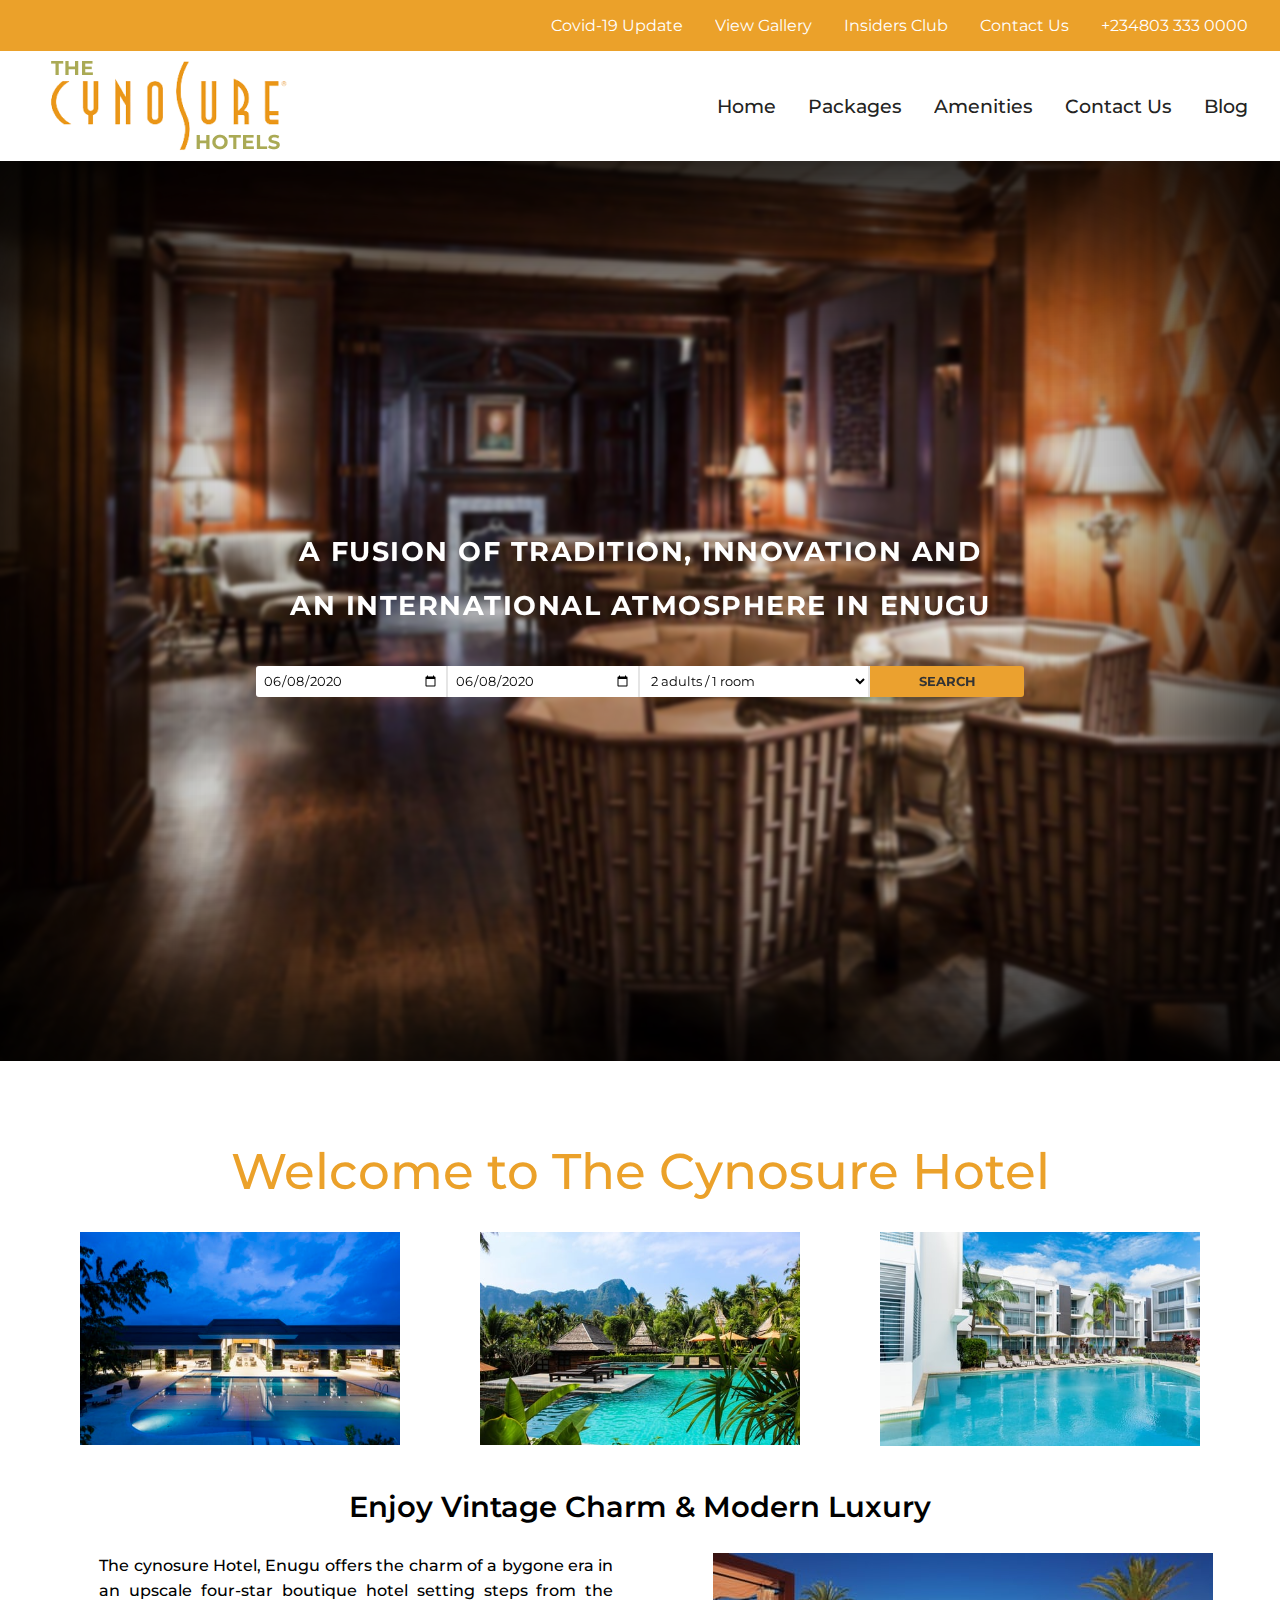
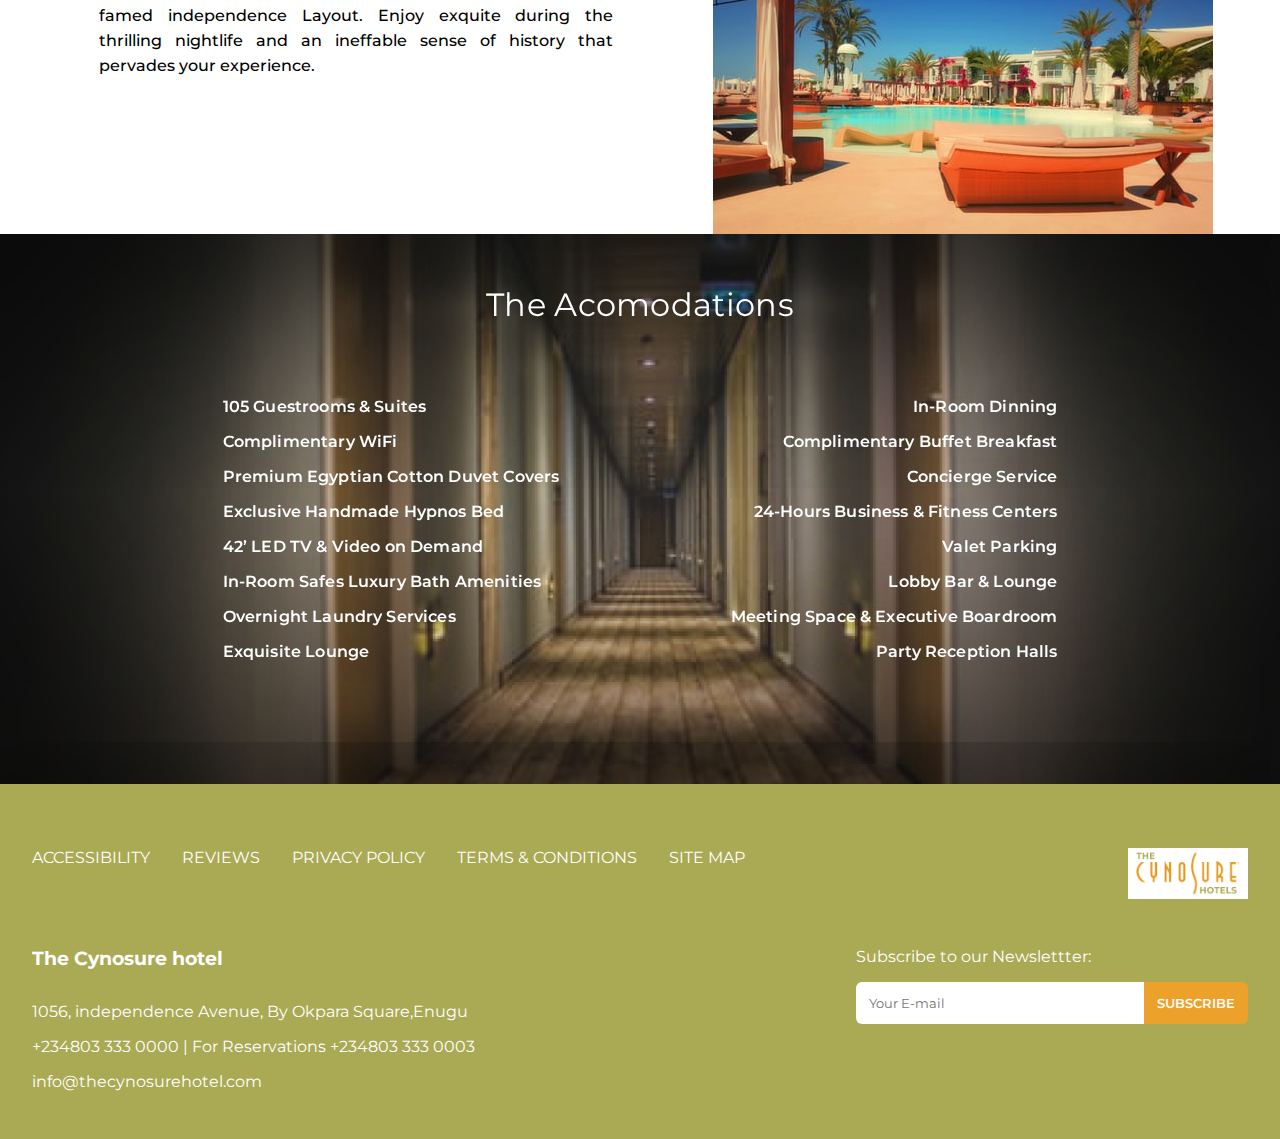
==== page-1/index.html @ d47c1657 "landing page complete" ====
<!DOCTYPE html>
<html lang="en">

<head>
  <meta charset="UTF-8">
  <meta name="viewport" content="width=device-width, initial-scale=1.0">
  <title>Cynosure Hotel</title>
  <link
    href="https://fonts.googleapis.com/css2?family=Montserrat:ital,wght@0,300;0,500;0,700;0,800;1,300;1,500;1,600;1,800&display=swap"
    rel="stylesheet">
  <link rel="stylesheet" href="https://use.fontawesome.com/releases/v5.6.3/css/all.css"
    integrity="sha384-UHRtZLI+pbxtHCWp1t77Bi1L4ZtiqrqD80Kn4Z8NTSRyMA2Fd33n5dQ8lWUE00s/" crossorigin="anonymous" />
  <link rel="stylesheet" href="css/header-footer.css">
  <link rel="stylesheet" href="css/hero.css">
  <link rel="stylesheet" href="css/welcome.css">
  <link rel="stylesheet" href="css/accomodations.css">
  <link rel="stylesheet" href="css/explore.css">
</head>

<body>
  <!-- header -->
  <header>
    <nav id="header-nav">
      <div class="container">
        <ul>
          <li>
            <a href="">Covid-19 Update</a>
          </li>
          <li>
            <a href="">View Gallery</a>
          </li>
          <li>
            <a href="">Insiders Club</a>
          </li>
          <li><a href="">Contact Us</a></li>
          <li><i class="fas fa-phone"></i> +234803 333 0000</li>
        </ul>
      </div>
    </nav>
    <nav id="main-nav">
      <div class="container">
        <img src="./img/Logo.png" alt="Company Logo" />
        <ul class="nav-menu">
          <li>
            <a href="">Home</a>
          </li>
          <li>
            <a href="">Packages</a>
          </li>
          <li>
            <a href="">Amenities</a>
          </li>
          <li><a href="">Contact Us</a></li>
          <li><a href="">Blog</a></li>
        </ul>
        <div class="burger">
          <span class="line"></span>
          <span class="line"></span>
        </div>
      </div>
    </nav>
  </header>
  <!-- hero section by @walebant -->
  <section class="hero">
    <div class="content">
      <h1>A FUSION OF TRADITION, INNOVATION AND AN INTERNATIONAL ATMOSPHERE IN ENUGU</h1>

      <form class="form">
        <input type="date" class="input date-picker from" value="2020-06-08">
        <input type="date" class="input date-picker to" value="2020-06-08">
        <select name="room" id="" class="input room-picker">
          <option value="2 adults/1room">2 adults / 1 room</option>
          <option value="2 adults/1room">3 adults/ 1 room</option>
          <option value="2 adults/1room">1 adult / 1 room</option>
        </select>
        <button type="submit" class="input submit">SEARCH</button>
      </form>
    </div>
  </section>

  <!-- welcome section by @habeeb.htm -->
  <section class="welcome-section">
    <h2>Welcome to The Cynosure Hotel</h2>
    <div class="flex-1">
      <div class="pic-div">
        <img class="pic-image" src="img/one.jpg" alt="">
        <img class="pic-image" src="img/two.jpg" alt="">
        <img class="pic-image" src="img/three.jpg" alt="">
      </div>
    </div>

    <h3 class="heading-tertiary">Enjoy Vintage Charm & Modern Luxury</h3>
    <div class="flex-2">
      <p class="first-p">The cynosure Hotel, Enugu offers the charm of a bygone era in an upscale four-star boutique
        hotel setting steps from the famed independence Layout. Enjoy exquite during the thrilling nightlife and an
        ineffable sense of history that pervades your experience.</p>

      <img class="flex-2-image" src="img/four.jpg" alt="">
    </div>
  </section>


  <!-- accomodation section by @george-->
  <section class="accns-header">
    <!--add your heading here-->
    <h2 class="accns-heading">the acomodations</h2>

    <div class="accns-grid">
      <div class="accns-left">
        <!--add your left side items here-->
        <p>105 Guestrooms & Suites </p>
        <p>Complimentary WiFi</p>
        <p>Premium Egyptian Cotton Duvet Covers</p>
        <p>Exclusive Handmade Hypnos Bed</p>
        <p>42’ LED TV & Video on Demand</p>
        <p>In-Room Safes Luxury Bath Amenities</p>
        <p>Overnight Laundry Services</p>
        <p>Exquisite Lounge</p>
      </div>
      <div class="accns-right">
        <!--add your right side items here-->
        <p>In-Room Dinning</p>
        <p>Complimentary Buffet Breakfast</p>
        <p>Concierge Service</p>
        <p>24-Hours Business & Fitness Centers</p>
        <p>Valet Parking</p>
        <p>Lobby Bar & Lounge</p>
        <p>Meeting Space & Executive Boardroom</p>
        <p>Party Reception Halls</p>
      </div>
    </div>

  </section>

  <!-- explore section by @lucid -->
  <!-- <section>
    <div class="container">
      <div class="gallery">
        <img class="photo1" src="./img/1.png">
        <img class="photo2" src="./img/photo-1566073771259-6a8506099945 1.png">
        <img class="photo3" src="./img/photo-1571896349842-33c89424de2d 13.png">
        <img class="photo4" src="./img/photo-1525683879097-8babce1c602a 1.png">

      </div>
      <div class="text">
        <div class="explore">Explore the Cynosure</div>
        <p class="preview">Preview your stay at our boutique hotel in the heart of the Coal City. Feel the welcoming
          ambiance
          of The Cynosure. We've kept both leisure and corporate travelers in mind. Our luxurious rooms and suites
          reflect
          our
          charming history and modern sensibilities.</p>

      </div>
    </div>

    <div class="column-galery">
      <div class="img-container">
        <p class="intro">Romantic Getaway Package</p>
        <p class="enjoy">Enjoy the coal city with your special someone</p>
        <button>READ MORE</button>
      </div>
      <div class="img-container">
        <p class="intro">Romantic Getaway Package</p>
        <p class="enjoy">Enjoy the coal city with your special someone</p>
        <button>READ MORE</button>
      </div>
    </div>

    <img class="rom" src="./img/ 2.png ">
    <img class="exe" src="./img/executive 1.png ">
    <span class="exec">Executive Advantage Package</span>
    <span class="get">Get down to business in Enugu with our Executive advantage package</span>
    <span class="take">Take to the road package</span>
    <img class="limo" src="./img/limo 1.png ">
    <span class="travel">It's all about Family travel at the Cynosure Hotel</span>
    <img class="rect9" src="./img/ 9.png ">
    <div class="rm1">READ MORE</div>
    <img class="arrowd1" src="./img/icons8-expand-arrow-50 9.png ">
    <img class="rect53" src="./img/ 53.png ">
    <div class="rm2">READ MORE</div>
    <img class="arrowd2" src="./img/icons8-expand-arrow-50 12.png ">
    <img class="rect54" src="./img/ 54.png ">
    <div class="rm3">READ MORE</div>
    <img class="arrowd3" src="./img/icons8-expand-arrow-50 13.png ">
  </section> -->

  <!-- footer -->
  <footer id="footer-main">
    <div class="container">
      <div class="footer-nav">
        <ul>
          <li><a href="">Accessibility</a></li>
          <li><a href="">Reviews</a></li>
          <li><a href="">Privacy Policy</a></li>
          <li><a href="">Terms & Conditions</a></li>
          <li><a href="">Site Map</a></li>
        </ul>
        <img src="./img/Logo.png" alt="Company Logo" />
      </div>
      <div class="footer-details">
        <div class="footer-info">
          <h3>The Cynosure hotel</h3>
          <p><i class="fas fa-map-marker-alt"></i> 1056, independence Avenue, By Okpara Square,Enugu</p>
          <p><i class="fas fa-phone"></i> +234803 333 0000 | For Reservations +234803 333 0003</p>
          <i class="far fa-envelope"></i> info@thecynosurehotel.com</p>
        </div>
        <div class="footer-sub">
          <p>Subscribe to our Newslettter:</p>
          <form action="" id="footer-form">
            <input type="email" placeholder="Your E-mail" />
            <input id="submit" type="submit" value="SUBSCRIBE" />
          </form>
        </div>
      </div>
    </div>
  </footer>
  <script src="./script/navbar.js"></script>
</body>

</html>
---- page-1/css/header-footer.css ----
:root {
  --primary-color: #eba12a;
  --footer-bg: #aaaa55;
  --nav-link-color: #232322;
}

/* Reset */
* {
  padding: 0;
  margin: 0;
  box-sizing: border-box;
}

/* Utilities  */
.container {
  max-width: 1500px;
  padding: 0 2rem;
  margin: auto;
  overflow: hidden;
}

a {
  text-decoration: none;
  color: #fff;
}

li {
  list-style: none;
}

/* header nav */
#header-nav {
  background: var(--primary-color);
}

#header-nav ul {
  display: flex;
  padding: 1rem 0;
  justify-content: flex-end;
}

#header-nav a {
  color: white;
}

#header-nav li {
  color: white;
  margin-left: 2rem;
}

/* main nav */
#main-nav {
  margin-bottom: var(--primary-color);
}

#main-nav > div {
  display: flex;
  justify-content: space-between;
  align-items: center;
}

#main-nav ul {
  display: flex;
}

#main-nav li {
  margin-left: 2rem;
}

#main-nav a {
  color: var(--nav-link-color);
  font-weight: 500;
  font-size: 1.2rem;
  line-height: 1.5rem;
}
/*  */
#footer-form input {
  padding: 0.8rem;
  border-radius: 6px;
  border: none;
}

#footer-form input::placeholder {
  font-family: "Montserrat", sans-serif;
}

#footer-form #submit {
  background: var(--primary-color);
  color: #fff;
  font-weight: 600;
  cursor: pointer;
}

.line {
  width: 473px;
  height: 2px;
  background: var(--primary-color);
}

/*  */
/* Footer */
#footer-main {
  background: var(--footer-bg);
  color: #fff;
  padding: 2rem 0;
}

.footer-info h3 {
  padding-bottom: 2rem;
}

#footer-main h2,
#footer-main p {
  padding-bottom: 1rem;
}

#footer-main .footer-sub input[type="email"] {
  width: 300px;
}

#footer-main .footer-sub input[type="submit"] {
  margin-left: -1rem;
  border-radius: 0 6px 6px 0;
}

#footer-main .footer-nav {
  margin: 2rem 0;
  display: flex;
  justify-content: space-between;
  margin-bottom: 3rem;
  flex-wrap: wrap;
}

#footer-main .footer-nav ul {
  display: flex;
  text-transform: uppercase;
  flex-wrap: wrap;
  margin-bottom: 1rem;
  justify-content: space-evenly;
}

#footer-main .footer-nav ul li {
  padding-right: 2rem;
  padding-bottom: 1rem;
}

#footer-main .footer-nav img {
  background: #fff;
  width: 120px;
}

#footer-main .footer-details {
  display: flex;
  justify-content: space-between;
  flex-wrap: wrap;
}

/* BURGER MENU FOR SMALLER DEVICE */
.burger {
  cursor: pointer;
  display: none;
  z-index: 1;
}

.burger .line:first-child {
  width: 12px;
}

.burger .line {
  display: block;
  background: var(--primary-color);
  height: 2px;
  width: 25px;
  margin: 12px;
  transition: all 0.5s ease-in-out;
}

/* media query */

@media screen and (max-width: 850px) {
  .burger {
    display: block;
    z-index: 3000;
  }

  .nav-menu {
    width: 100vw;
    flex-flow: column nowrap;
    justify-content: center;
    align-items: center;
    position: absolute;
    top: 0;
    right: 0px;
    left: 0px;
    height: 100vh;
    transform: translateY(-100%);
    transition: transform 1s 0s ease-in-out;
    z-index: 2000;
  }

  .nav-menu li {
    margin: 20px;
    opacity: 0;
  }

  .nav-active {
    background: white;

    transform: translateY(0%);
  }

  @keyframes navLinkFade {
    from {
      opacity: 0;
      transform: translateX(50px);
    }
    to {
      opacity: 1;
      transform: translateX(0px);
    }
  }

  .toggle .line:first-child {
    width: 24px;
    transform: rotate(-45deg) translate(-5px, 6px);
  }

  .toggle .line:last-child {
    transform: rotate(45deg) translate(-5px, -6px);
  }
}

/* FOR LARGE TABLET  */
@media screen and (max-width: 1050px) {
  #facility-main {
    min-height: 88.5vh;
  }
}

/* FOR SMALL TABLET  */
@media screen and (max-width: 800px) {
  #header-nav li {
    margin-left: 1rem;
  }

  #facility-main {
    min-height: 84.3vh;
  }

  #overview h2 {
    font-size: 2rem;
  }

  .box {
    width: 30px;
    height: 20px;
    margin: 0 2rem;
  }
}

/* FOR MOBILE PHONES */
@media screen and (max-width: 600px) {
  .underline {
    margin-bottom: 3rem;
  }

  .box {
    height: 10px;
    margin: 0 1rem;
  }

  /* header */

  /* header nav */
  #header-nav {
    display: none;
  }

  /* main nav */
  #main-nav {
    padding: 1rem 0;
  }

  #main-nav img {
    width: 100px;
  }

  #main-nav ul {
    display: flex;
  }

  #main-nav li {
    margin-left: 2rem;
  }

  #main-nav a {
    color: var(--nav-link-color);
    font-weight: 500;
    font-size: 1.2rem;
    line-height: 1.5rem;
  }

  /* Main */
  #facility-main {
    min-height: 92vh;
  }

  #facility-main h2 {
    font-size: 2rem;
    line-height: 3rem;
  }

  #facility-main h2 > span {
    display: block;
  }

  /* Section: Overview */
  #overview {
    padding: 2rem 0;
  }

  #overview h2 {
    margin-bottom: 1rem;
    font-size: 2rem;
    line-height: 2.2rem;
    font-weight: 500;
  }

  #overview .grid-container {
    grid-template-columns: 1fr;
  }

  /* Section: Offer */
  #offer h2 {
    color: white;
    font-size: 2rem;
    text-align: center;
    margin-bottom: 2rem;
    z-index: 100;
  }

  #offer h3 {
    font-size: 1rem;
  }

  /* Footer */
  #footer-main {
    text-align: center;
  }

  #footer-main .footer-info h3 {
    font-size: 1.5rem;
  }

  #footer-main a,
  #footer-main p {
    font-size: 0.9rem;
  }

  #footer-main .footer-sub input[type="submit"] {
    margin-top: 1rem;
    margin-left: 0;
    border-radius: 5px;
  }

  #footer-main .footer-nav {
    justify-content: center;
  }
}

/* FOR SMALL MOBILE PHONES */
@media screen and (max-width: 350px) {
  #footer-main .footer-sub input[type="email"] {
    width: 250px;
  }
}
---- page-1/css/hero.css ----
* {
  margin: 0;
  padding: 0;
  font-family: "Montserrat", sans-serif;
  overflow-x: hidden;
}

.hero {
  width: 100%;
  height: 100vh;
  background-image: url("../img/hero.svg");
  background-size: cover;
  display: -webkit-box;
  display: -ms-flexbox;
  display: flex;
  -webkit-box-pack: center;
      -ms-flex-pack: center;
          justify-content: center;
  place-items: center;
  position: relative;
}

.hero::before {
  content: "";
  position: absolute;
  -webkit-backdrop-filter: blur(2px);
          backdrop-filter: blur(2px);
  height: 100vh;
  width: 100vw;
  background-color: rgba(0, 0, 0, 0.1);
  -webkit-box-shadow: inset 0px 0px 400px #000, inset 0px 0px 400px #000;
          box-shadow: inset 0px 0px 400px #000, inset 0px 0px 400px #000;
}

.hero .content {
  position: absolute;
}

.hero .content h1 {
  text-align: center;
  font-size: 1.7em;
  line-height: 2em;
  font-weight: 1900;
  color: #fff;
  padding: 0 0.7em;
  letter-spacing: 1.5px;
}

@media (max-width: 580px) {
  .hero .content h1 {
    padding: 0 0.5em;
    font-size: 1.5em;
  }
}

@media (min-width: 800px) {
  .hero .content h1 {
    width: 60%;
    margin: 0 auto;
  }
}

/* form container */
.form {
  width: 90%;
  display: -webkit-box;
  display: -ms-flexbox;
  display: flex;
  margin: 0 auto;
  margin-top: 2em;
}

@media (max-width: 580px) {
  .form {
    -webkit-box-orient: vertical;
    -webkit-box-direction: normal;
        -ms-flex-direction: column;
            flex-direction: column;
    width: 100%;
    place-items: center;
  }
}

@media (min-width: 800px) {
  .form {
    width: 60%;
  }
}

.form .date-picker,
.form .room-picker,
.form .submit {
  outline: none;
  display: inline-block;
  padding: 0.5em;
  border: none;
  background: #fff;
}

@media (max-width: 580px) {
  .form .date-picker,
  .form .room-picker,
  .form .submit {
    margin: 0.5em 0;
    width: 50%;
    padding: 1em 0.8em;
    border-radius: 3px;
  }
}

.form .date-picker.from {
  border-bottom-left-radius: 3px;
  border-top-left-radius: 3px;
}

.form .date-picker,
.form .room-picker {
  width: 25%;
  border-right: 2px solid rgba(0, 0, 0, 0.1);
}

@media (max-width: 580px) {
  .form .date-picker,
  .form .room-picker {
    width: 54%;
    border-right: none;
  }
}

.form .room-picker {
  width: 30%;
  background: #fff;
}

@media (max-width: 580px) {
  .form .room-picker {
    width: 54%;
  }
}

.form .submit {
  width: 20%;
  background: #eba12f;
  font-weight: bold;
  cursor: pointer;
  color: #333333;
  border-bottom-right-radius: 3px;
  border-top-right-radius: 3px;
}

@media (max-width: 580px) {
  .form .submit {
    width: 54%;
  }
}

.form .submit:hover {
  background: #f4cb8c;
}
/*# sourceMappingURL=hero.css.map */
---- page-1/css/welcome.css ----
*,
*::after,
*::before {
  box-sizing: border-box;
  margin: 0;
  padding: 0;
}

.welcome-section {
  padding: auto 10px;
  margin-top: 50px;
}
.welcome-section h2 {
  text-align: center;
  font-family: "Montserrat", sans-serif;
  font-weight: 500;
  font-size: 50px;
  color: #eba12a;
  padding: 0.6em 0.3em;
}

.pic-div {
  display: flex;
  flex-wrap: wrap;
  justify-content: space-evenly;
  align-items: center;
}
.pic-image {
  width: 20rem;
}
.flex-2 {
  display: flex;
  flex-wrap: wrap;
  justify-content: space-evenly;
  align-items: initial;
}
.heading-tertiary {
  font-family: "Montserrat", sans-serif;
  text-align: center;
  font-weight: 600;
  font-size: 1.8em;
  padding: 0 0.7em;
  margin: 1.5em 0;
  margin-bottom: 1em;
}
.flex-2-image {
  width: auto;
}
.first-p {
  font-family: "Montserrat", sans-serif;
  font-weight: 500;
  font-size: 1em;
  padding: 0 2em;
  text-align: justify;
  max-width: 578px;
  line-height: 25px;
  margin-bottom: 0.7em;
}
@media (max-width: 500px) {
  .first-p {
    margin: 1.5em 0;
    max-width: 400px;
    font-weight: 300px;
    font-size: 15px;
  }
  .pic-image {
    width: 25rem;
    /* margin: 20px; */
  }
  .flex-2-image {
    width: 25rem;
  }
}
---- page-1/css/accomodations.css ----
*,
*::before,
*::after {
  margin: 0;
  padding: 0;
}

.accns-header {
  /*Div containing accomodations description*/
  padding: 4%;
  background-image: url(../img/accomodations.background.jpg);
  background-size: cover;
  background-position: center;
  backdrop-filter: blur(2px);
  position: relative;
  width: 100%;
  height: 50%;
  background-color: rgba(0, 0, 0, 0.1);
  box-shadow: inset 0px 0px 400px #000, inset -0px -0px 400px #000;
}

.accns-heading {
  /*Typography fo heading*/
  box-sizing: border-box;
  text-transform: capitalize;
  margin-bottom: 2%;
  font-family: Montserrat;
  font-style: normal;
  font-weight: 400;
  font-size: 2em;
  padding: 0 0.7em;
  line-height: 40px;
  text-align: center;
  letter-spacing: 0.01em;
  color: #ffffff;
}

.accns-grid {
  /*two part grid with css grid to hold left and right side divs(accns-left and accns-right )*/
  box-sizing: border-box;
  display: flex;
  justify-content: space-evenly;
  margin: 4em 0;
  width: 100%;
  height: 150%;
}

@media (max-width: 780px) {
  .accns-grid {
    flex-direction: column;
    justify-content: left;
    margin-top: 1em;
  }

  .accns-left,
  .accns-right {
    /*typography for left and right grid columns*/
    text-align: center !important;
    margin: 1em 0;
  }
}

.accns-left,
.accns-right {
  /*typography for left and right grid columns*/
  box-sizing: border-box;
}

.accns-left p,
.accns-right p {
  font-family: "Montserrat", sans-serif;
  font-size: 1em;
  line-height: 35px;
  letter-spacing: 0.01em;
  color: #ffffff;
  font-weight: 600;
}

.accns-left {
  text-align: left;
}
.accns-right {
  text-align: right;
}
---- page-1/css/explore.css ----
/* body {
  font-family: "Montserrat", sans-serif;
  background: #f9f9f9;
} */

div.explore {
  width: 366px;
  height: 50px;
  left: 926px;
  top: 2852px;
  font-family: Montserrat;
  font-style: normal;
  font-weight: 600;
  font-size: 32px;
  line-height: 50px;
  /* identical to box height, or 156% */
  text-align: center;
  letter-spacing: 0.01em;
  color: #232322;
}

div.preview {
  width: 419px;
  height: 280px;
  left: 926px;
  top: 2935px;
  font-family: Montserrat;
  font-style: normal;
  font-weight: 500;
  font-size: 18px;
  line-height: 40px;
  /* or 222% */
  letter-spacing: 0.01em;
  color: #232322;
}

span.intro {
  width: 372.45px;
  height: 38.5px;
  left: 80px;
  top: 3713.1px;
  font-family: Montserrat;
  font-style: normal;
  font-weight: 500;
  font-size: 20.2105px;
  line-height: 38px;
  text-align: center;
  letter-spacing: 0.1em;
  color: #232322;
}

span.exec {
  width: 372.45px;
  height: 38.5px;
  left: 534.26px;
  top: 3713.1px;
  font-family: Montserrat;
  font-style: normal;
  font-weight: 500;
  font-size: 20.2105px;
  line-height: 38px;
  text-align: center;
  letter-spacing: 0.1em;
  color: #232322;
}

span.take {
  width: 371.49px;
  height: 38.5px;
  left: 988.51px;
  top: 3713.1px;
  font-family: Montserrat;
  font-style: normal;
  font-weight: 500;
  font-size: 20.2105px;
  line-height: 38px;
  /* identical to box height, or 190% */
  text-align: center;
  letter-spacing: 0.1em;
  color: #232322;
}

span.enjoy {
  width: 372.45px;
  height: 53.89px;
  left: 80px;
  top: 3758.34px;
  font-family: Montserrat;
  font-style: normal;
  font-weight: normal;
  font-size: 16.3609px;
  line-height: 27px;
  /* or 165% */
  text-align: center;
  letter-spacing: 0.1em;
  color: #232322;
}

span.get {
  width: 372.45px;
  height: 53.89px;
  left: 534.26px;
  top: 3758.34px;
  font-family: Montserrat;
  font-style: normal;
  font-weight: normal;
  font-size: 16.3609px;
  line-height: 27px;
  /* or 165% */
  text-align: center;
  letter-spacing: 0.1em;
  color: #232322;
}

span.travel {
  width: 371.49px;
  height: 53.89px;
  left: 988.51px;
  top: 3758.34px;
  font-family: Montserrat;
  font-style: normal;
  font-weight: normal;
  font-size: 16.3609px;
  line-height: 27px;
  /* or 165% */
  text-align: center;
  letter-spacing: 0.1em;
  color: #232322;
}

img.photo1 {
  width: 321.5px;
  height: 214.12px;
  left: 161px;
  top: 2815px;
  background: url(../img/photo-1576504446184-d4ce8e6f2adf.png);
}

img.photo2 {
  width: 321.5px;
  height: 214.12px;
  left: 489.93px;
  top: 2815px;
  background: url(../img/photo-1566073771259-6a8506099945.jpg);
}

img.photo3 {
  width: 321.5px;
  height: 214.12px;
  left: 161px;
  top: 3034.42px;
  background: url(photo-1571896349842-33c89424de2d.jpg);
}

img.photo4 {
  width: 321.5px;
  height: 214.12px;
  left: 489.93px;
  top: 3033.96px;
  background: url(../img/photo-1525683879097-8babce1c602a.jpg);
}

img.rom {
  width: 372.13px;
  height: 279.1px;
  left: 80px;
  top: 3412.83px;
  background: url(../img/romantic.jpg);
}

img.exe {
  width: 372.13px;
  height: 279.1px;
  left: 534.26px;
  top: 3412.83px;
  background: url(../img/executive.jpg);
}

img.limo {
  width: 371.37px;
  height: 279.1px;
  left: 988.51px;
  top: 3412.83px;
  background: url(../img/limo.jpg);
}

img.arrowr {
  width: 33.19px;
  height: 33.19px;
  left: 845.55px;
  top: 3016.54px;
  background: url(../img/icons8-expand-arrow-50.png);
  transform: rotate(0deg);
}

img.arrowl {
  width: 33.19px;
  height: 33.19px;
  left: 94.73px;
  top: 3014.54px;
  background: url(../img/icons8-expand-arrow-50.png);
  transform: rotate(180deg);
}

img.ellipse3 {
  width: 59px;
  height: 59px;
  left: 833px;
  top: 3004px;
  background: #ffffff;
  border: 1px solid #232322;
  box-sizing: border-box;
}

img.ellipse1 {
  width: 59px;
  height: 59px;
  left: 80px;
  top: 3002px;
  background: #ffffff;
  border: 1px solid #232322;
  box-sizing: border-box;
}

div.rm1 {
  width: 94.32px;
  height: 29.83px;
  left: 209.92px;
  top: 3832.44px;
  font-family: Montserrat;
  font-style: normal;
  font-weight: 500;
  font-size: 12.5113px;
  line-height: 30px;
  /* identical to box height, or 239% */
  text-align: center;
  letter-spacing: 0.01em;
  color: #232322;
}

div.rm2 {
  width: 94.32px;
  height: 29.83px;
  left: 665.14px;
  top: 3832.44px;
  font-family: Montserrat;
  font-style: normal;
  font-weight: 500;
  font-size: 12.5113px;
  line-height: 30px;
  /* identical to box height, or 239% */
  text-align: center;
  letter-spacing: 0.01em;
  color: #232322;
}

div.rm3 {
  width: 94.32px;
  height: 29.83px;
  left: 1117.47px;
  top: 3832.44px;
  font-family: Montserrat;
  font-style: normal;
  font-weight: 500;
  font-size: 12.5113px;
  line-height: 30px;
  /* identical to box height, or 239% */
  text-align: center;
  letter-spacing: 0.01em;
  color: #232322;
}

img.rect9 {
  width: 147.25px;
  height: 33.64px;
  left: 192.6px;
  top: 3831.48px;
  background: #ffffff;
  border: 1.4949px solid #eba12a;
  box-sizing: border-box;
  border-radius: 5.97962px;
}

img.rect53 {
  width: 147.25px;
  height: 33.64px;
  left: 647.82px;
  top: 3831.48px;
  background: #ffffff;
  border: 1.4949px solid #eba12a;
  box-sizing: border-box;
  border-radius: 5.97962px;
}

img.rect54 {
  width: 147.25px;
  height: 33.64px;
  left: 1100.15px;
  top: 3831.48px;
  background: #ffffff;
  border: 1.4949px solid #eba12a;
  box-sizing: border-box;
  border-radius: 5.97962px;
}

img.arrowd1 {
  width: 16.44px;
  height: 16.44px;
  left: 1212.17px;
  top: 3840.02px;
  background: url(../img/imicons8-expand-arrow-50.png);
}

img.arrowd2 {
  width: 16.44px;
  height: 16.44px;
  left: 759.83px;
  top: 3840.02px;
  background: url(../img/icons8-expand-arrow-50.png);
}

img.arrowd3 {
  width: 16.44px;
  height: 16.44px;
  left: 1212.17px;
  top: 3840.02px;
  background: url(../img/icons8-expand-arrow-50.png);
}
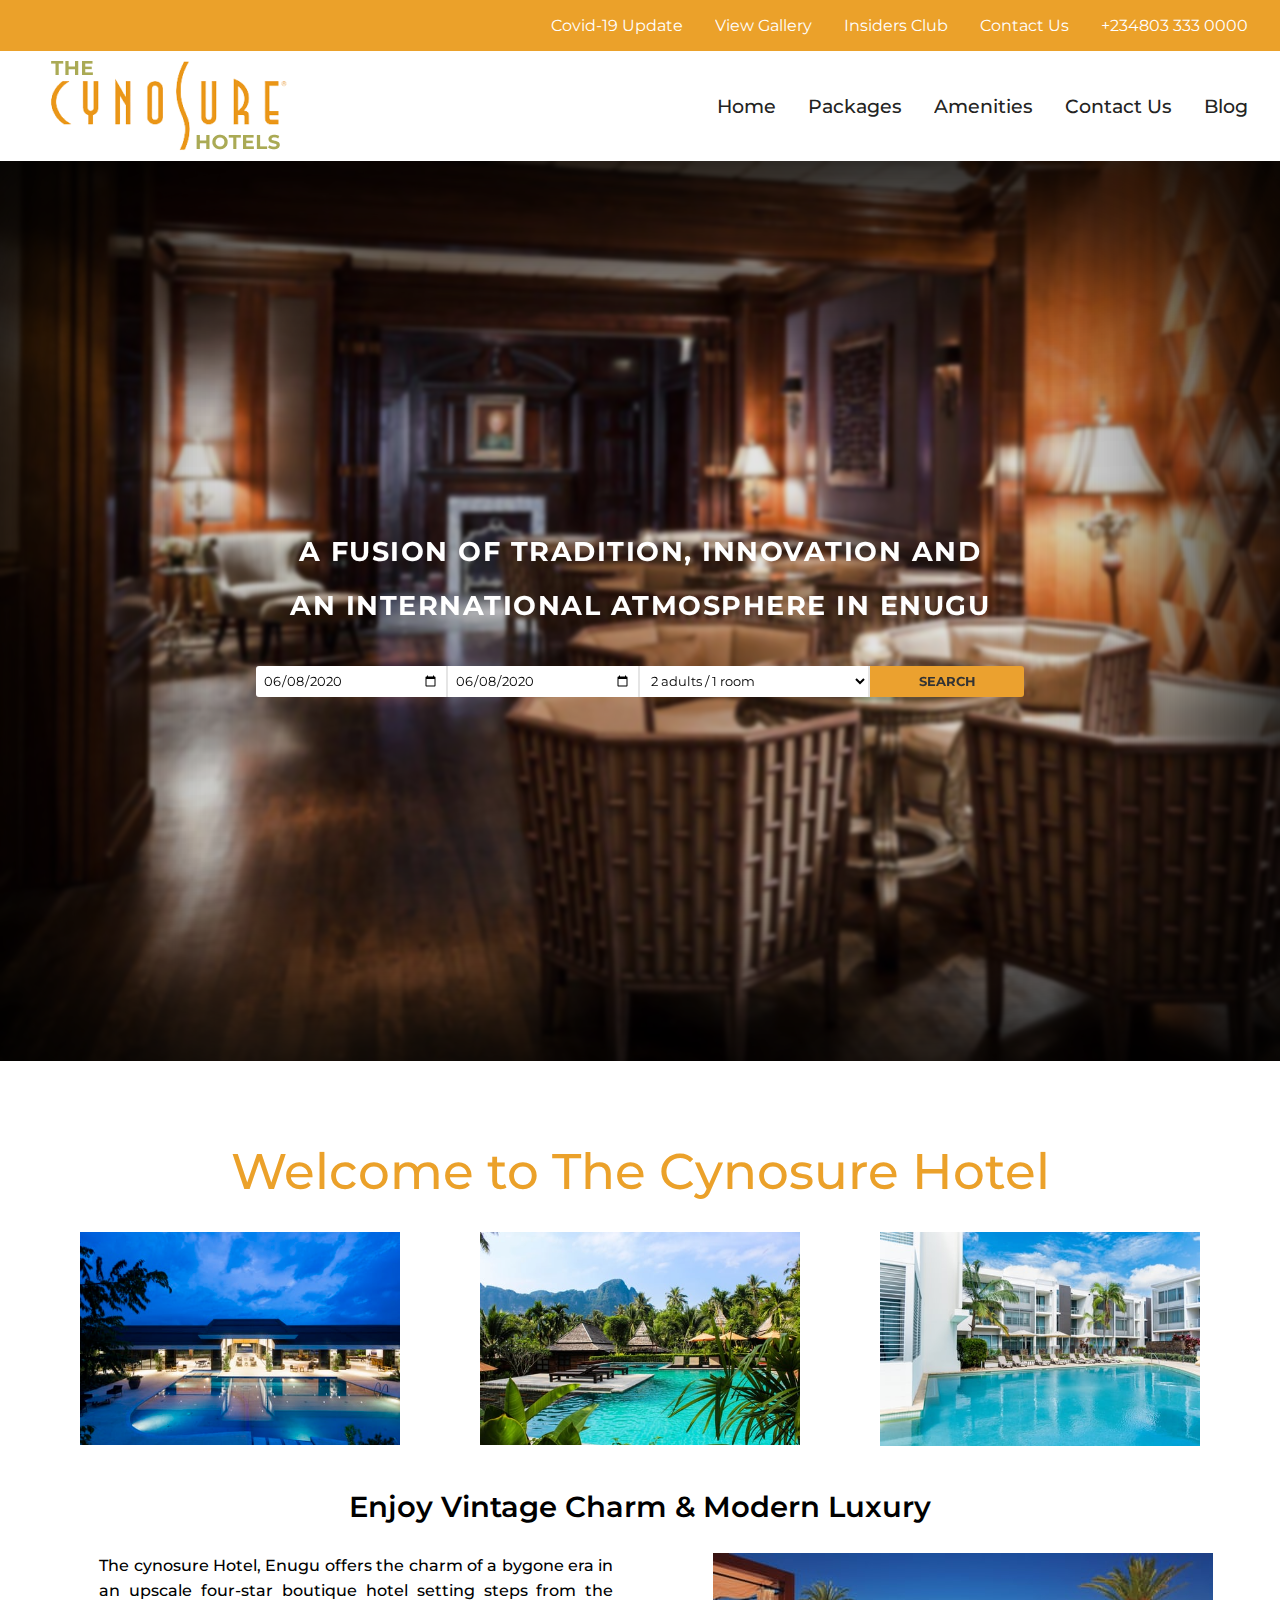
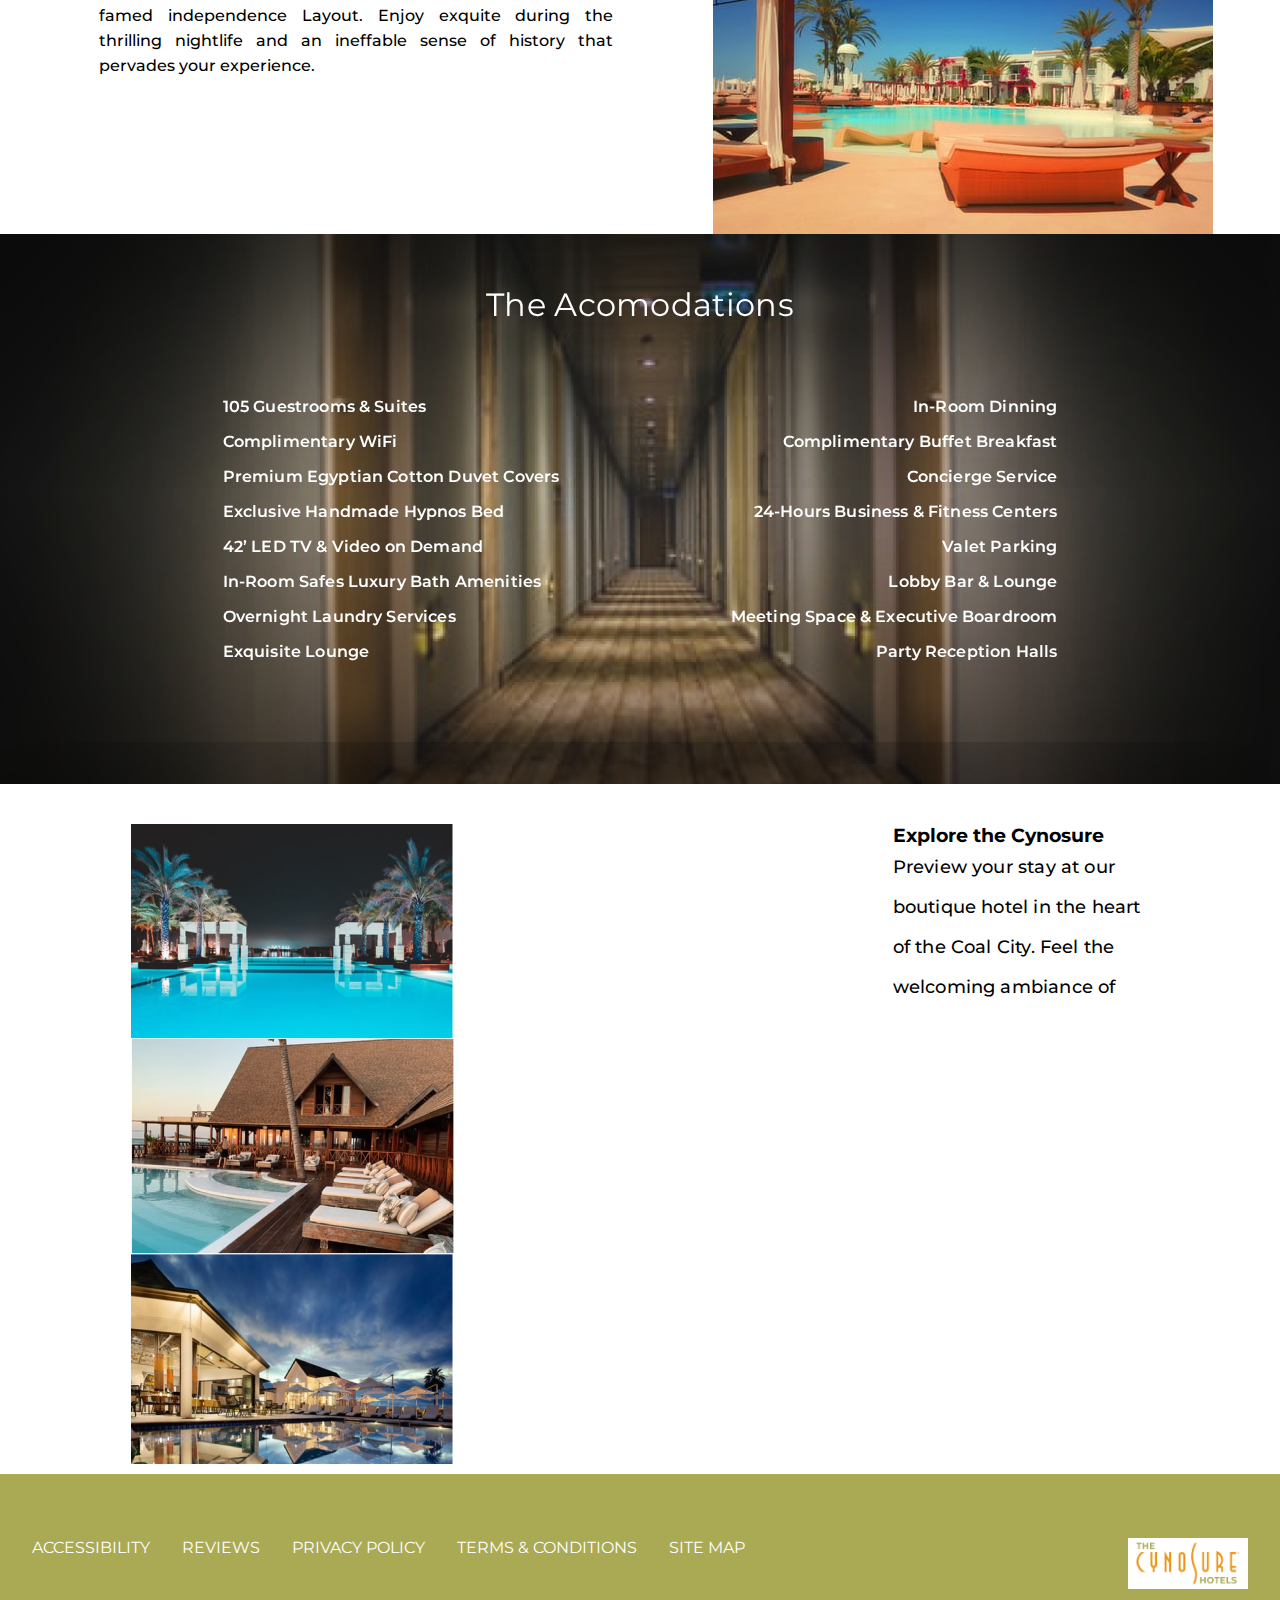
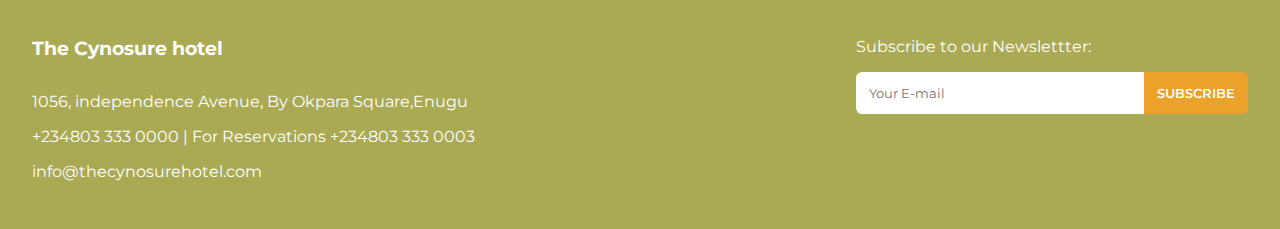
==== commit 417973bb: "adding the explore session" ====
--- a/page-1/index.html
+++ b/page-1/index.html
@@ -14,7 +14,7 @@
   <link rel="stylesheet" href="css/hero.css">
   <link rel="stylesheet" href="css/welcome.css">
   <link rel="stylesheet" href="css/accomodations.css">
-  <link rel="stylesheet" href="css/explore.css">
+  <link rel="stylesheet" href="css/explore1.css">
 </head>
 
 <body>
@@ -185,6 +185,28 @@
     <img class="arrowd3" src="./img/icons8-expand-arrow-50 13.png ">
   </section> -->
 
+  <!-- explore page by @habeeb.htm -->
+  <section class="explore-section">
+    <div class="explore-container">
+      <div class="cols gallery-wrap">
+        <img class="photo1" src="./img/six.png">
+        <img class="photo2" src="./img/seven.png">
+        <img class="photo3" src="./img/eight.png">
+        <img class="photo4" src="./img/nine.png">
+      </div>
+    
+      <div class="cols explore-description">
+        <h3>Explore the Cynosure</h3>
+        <p class="explore-paragraph">Preview your stay at our boutique hotel in the heart of the Coal City. Feel the welcoming
+          ambiance
+          of The Cynosure. We've kept both leisure and corporate travelers in mind. Our luxurious rooms and suites
+          reflect
+          our
+          charming history and modern sensibilities.</p>
+      </div>
+    </div>
+  </section>
+
   <!-- footer -->
   <footer id="footer-main">
     <div class="container">
--- a/page-1/css/explore1.css
+++ b/page-1/css/explore1.css
@@ -0,0 +1,30 @@
+.explore-container {
+    width: 100vw;
+    display: flex;
+    justify-content: space-evenly;
+    padding: 10px;
+    margin-top: 30px;
+}
+.gallery-wrap {
+    display: flex;
+    flex-wrap: wrap;
+}
+
+.cols {
+    flex: 0 0 50vw;
+    height: 50vw;
+  }
+
+.explore-description {
+    flex: 0 0 20vw;
+    height: 15vw;
+}
+
+.explore-paragraph {
+    font-family: 'Montserrat';
+    font-weight: 500;
+    font-size: 18px;
+    line-height: 40px;
+    letter-spacing: 0.01em;
+}
+
